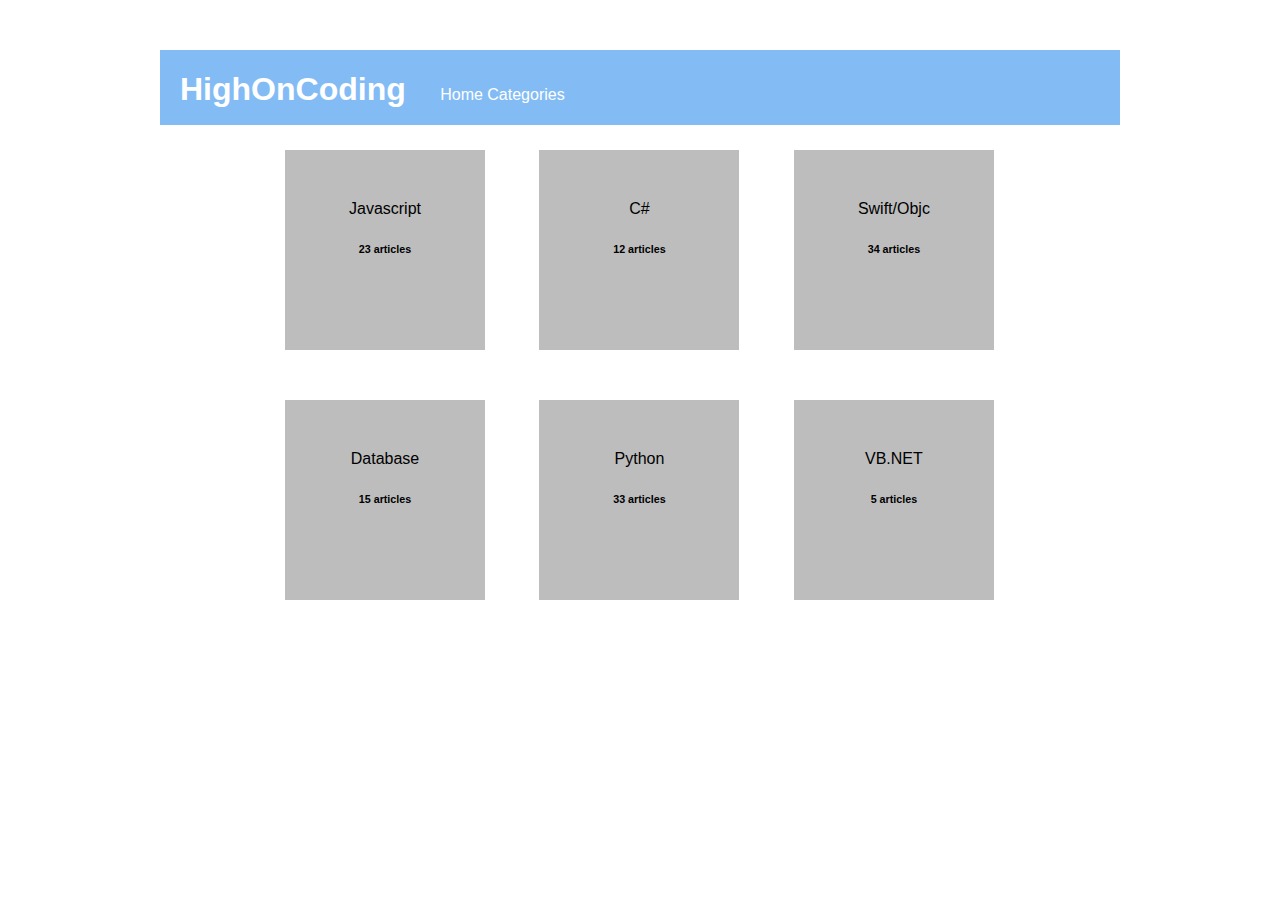
==== categories.html @ d10a8c9e "replicating a website" ====
<html>
    <head>
        <link rel="stylesheet" href="styles.css">
    </head>

    <body>
        <div class="navigation">
            <h1 id="logo">HighOnCoding</h1>
                <div id="links">
                <a href="index.html">Home</a>
                <a href="categories.html">Categories</a>
                </div>
        </div>

       <div id = "categories">
            
            <div class="category-names">
                Javascript
                <h6>23 articles</h6>
            </div>

            <div class="category-names">
                C#
                <h6>12 articles</h6>
            </div>

            <div class="category-names">
                Swift/Objc
                <h6>34 articles</h6>
            </div>

            <div class="category-names">
                Database
                <h6>15 articles</h6>
            </div>

            <div class="category-names">
                Python
                <h6>33 articles</h6>
            </div>

            <div class="category-names">
                VB.NET
                <h6>5 articles</h6>
            </div>
        </div>
    </body>
</html>
---- styles.css ----
body {
    width:960px;
    margin: auto;
    margin-top: 50px;
    font-family: Arial, Helvetica, sans-serif;

}

.navigation {
    width: 100%;
    height:60px;
    text-align: left;
    background-color: rgb(131, 188, 245);
    color: white;
    position: relative;
    padding-bottom: 15px;
    
}

#logo {
    display: inline-block;
    position: relative;
    left: 20px;  
}

#links {
    display: inline-block;
    padding-left: 50px;
}

#opening {
    background-color: rgb(195, 195, 195);
    margin: 25px;
    margin-bottom: 0px;
    padding: 15px;
}

.languages {
    margin: 0px 25px;
    padding: 25px;
}
.comments {
    background-color: orange;
    color: white;
    
    padding: 3px;
}

h2 {
    color: dodgerblue;
}

a {
    text-decoration: none;
    color: white;   
}

#categories {
    margin-left:100px;
}

.category-names {
    width: 200px;
    height: 100px;
    padding: 50px 0px;
    background-color: rgb(189, 189, 189);
    display: inline-block;
    margin: 25px;
    text-align: center;
    font-family: Arial, Helvetica, sans-serif;
    
}
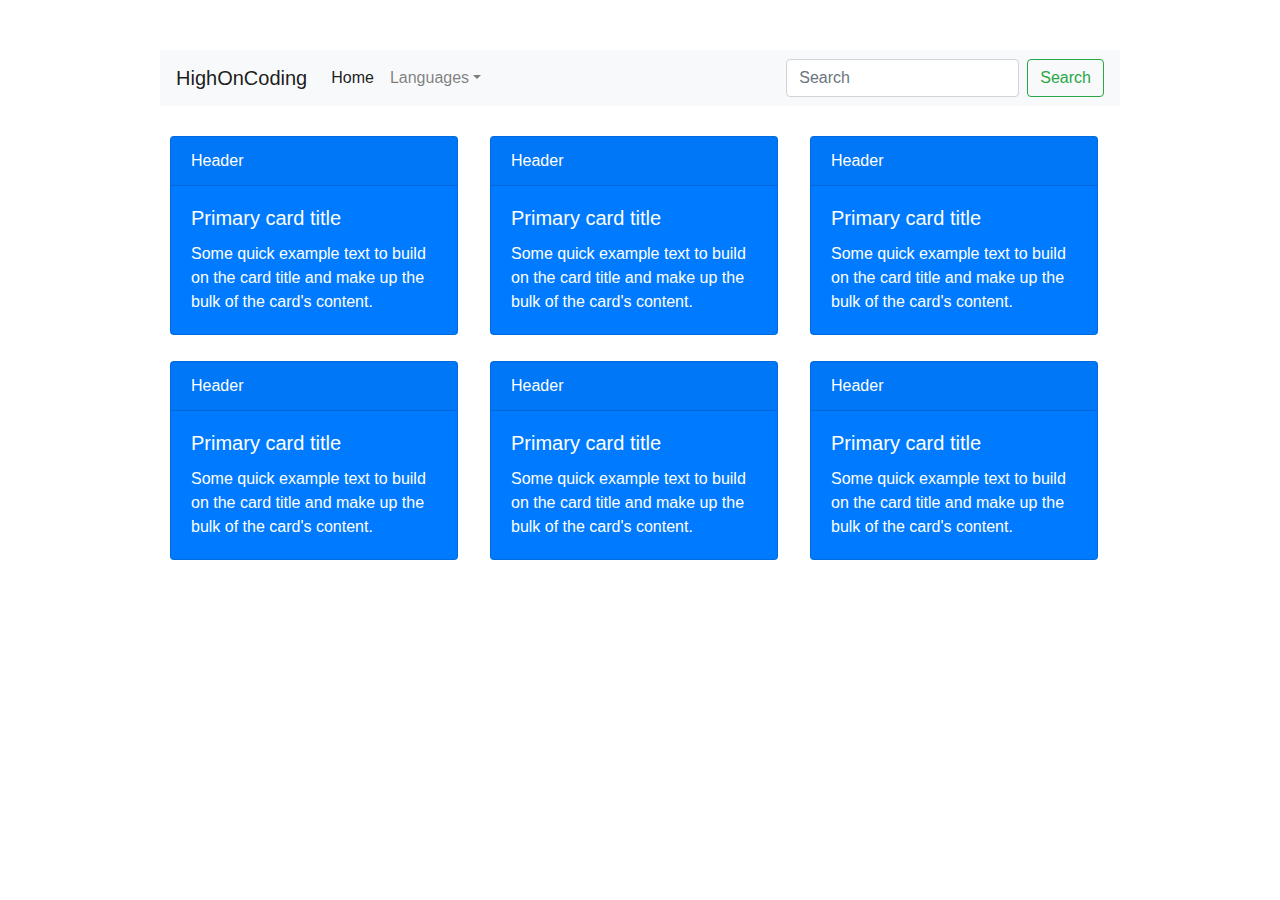
==== commit 7c59e370: "highoncoding with bootstrap" ====
--- a/categories.html
+++ b/categories.html
@@ -1,47 +1,89 @@
 <html>
     <head>
+        <link rel="stylesheet" href="https://stackpath.bootstrapcdn.com/bootstrap/4.3.1/css/bootstrap.min.css" integrity="sha384-ggOyR0iXCbMQv3Xipma34MD+dH/1fQ784/j6cY/iJTQUOhcWr7x9JvoRxT2MZw1T" crossorigin="anonymous">
         <link rel="stylesheet" href="styles.css">
+        <meta name="viewport" content="width=device-width, initial-scale=1.0">
+
+        <title>Coding Languages</title>
     </head>
 
     <body>
-        <div class="navigation">
-            <h1 id="logo">HighOnCoding</h1>
-                <div id="links">
-                <a href="index.html">Home</a>
-                <a href="categories.html">Categories</a>
-                </div>
-        </div>
+        <nav class="navbar navbar-expand-lg navbar-light bg-light">
+            <a class="navbar-brand" href="#">HighOnCoding</a>
+            <button class="navbar-toggler" type="button" data-toggle="collapse"data-target="#navbarSupportedContent"aria-controls="navbarSupportedConten" aria-expanded="false" aria-label="Toggle navigation">
+                <span class="navbar-toggler-icon"></span>
+            </button>
+            
+            <div class="collapse navbar-collapse" id="navbarSupportedContent">
+                <ul class="navbar-nav mr-auto">
+                <li class="nav-item active">
+                    <a class="nav-link" href="index.html">Home <span class="sr-only">(current)</span></a>
+                </li>
+                <li class="nav-item dropdown">
+                <a class="nav-link dropdown-toggle" href="categories.html" id="navbarDropdown" role="button" data-toggle="dropdown" aria-haspopup="true" aria-expanded="false">
+                    Languages</a>
+                    <div class="dropdown-menu" aria-labelledby="navbarDropdown">
+                        <a class="dropdown-item" href="categories.html">Watchkit</a>
+                        <a class="dropdown-item" href="categories.html">Swift</a>
+                        <div class="dropdown-divider"></div>
+                        <a class="dropdown-item" href="index.html">Feature Article</a>
+                    </div>
+                </li>
+                </ul>
+                <form class="form-inline my-2 my-lg-0">
+                <input class="form-control mr-sm-2" type="search" placeholder="Search" aria-label="Search">
+                <button class="btn btn-outline-success my-2 my-sm-0" type="submit">Search</button>
+                </form>
+            </div>
+        </nav>
 
-       <div id = "categories">
-            
-            <div class="category-names">
-                Javascript
-                <h6>23 articles</h6>
+        <div id = "languages">
+            <div class="card text-white bg-primary mb-3"                        style="max-width: 18rem;">
+                    <div class="card-header">Header</div>
+                    <div class="card-body">
+                    <h5 class="card-title">Primary card title</h5>
+                    <p class="card-text">Some quick example text to build on the card title and make up the bulk of the card's content.</p>
+                    </div>
+            </div>
+       
+            <div class="card text-white bg-primary mb-3" style="max-width: 18rem;">
+                    <div class="card-header">Header</div>
+                    <div class="card-body">
+                        <h5 class="card-title">Primary card title</h5>
+                        <p class="card-text">Some quick example text to build on the card title and make up the bulk of the card's content.</p>
+                    </div>   
             </div>
 
-            <div class="category-names">
-                C#
-                <h6>12 articles</h6>
+            <div class="card text-white bg-primary mb-3" style="max-width: 18rem;">
+                    <div class="card-header">Header</div>
+                    <div class="card-body">
+                    <h5 class="card-title">Primary card title</h5>
+                    <p class="card-text">Some quick example text to build on the card title and make up the bulk of the card's content.</p>
+                </div>
             </div>
 
-            <div class="category-names">
-                Swift/Objc
-                <h6>34 articles</h6>
+            <div class="card text-white bg-primary mb-3" style="max-width: 18rem;">
+                    <div class="card-header">Header</div>
+                    <div class="card-body">
+                    <h5 class="card-title">Primary card title</h5>
+                    <p class="card-text">Some quick example text to build on the card title and make up the bulk of the card's content.</p>
+                    </div>
             </div>
 
-            <div class="category-names">
-                Database
-                <h6>15 articles</h6>
+            <div class="card text-white bg-primary mb-3" style="max-width: 18rem;">
+                    <div class="card-header">Header</div>
+                    <div class="card-body">
+                    <h5 class="card-title">Primary card title</h5>
+                    <p class="card-text">Some quick example text to build on the card title and make up the bulk of the card's content.</p>
+                    </div>
             </div>
 
-            <div class="category-names">
-                Python
-                <h6>33 articles</h6>
-            </div>
-
-            <div class="category-names">
-                VB.NET
-                <h6>5 articles</h6>
+            <div class="card text-white bg-primary mb-3" style="max-width: 18rem;">
+                    <div class="card-header">Header</div>
+                    <div class="card-body">
+                    <h5 class="card-title">Primary card title</h5>
+                    <p class="card-text">Some quick example text to build on the card title and make up the bulk of the card's content.</p>
+                    </div>
             </div>
         </div>
     </body>
--- a/styles.css
+++ b/styles.css
@@ -1,3 +1,4 @@
+
 body {
     width:960px;
     margin: auto;
@@ -6,39 +7,27 @@
 
 }
 
-.navigation {
-    width: 100%;
-    height:60px;
-    text-align: left;
-    background-color: rgb(131, 188, 245);
+.nav-link {
     color: white;
-    position: relative;
-    padding-bottom: 15px;
-    
 }
 
-#logo {
-    display: inline-block;
-    position: relative;
-    left: 20px;  
+.navbar {
+    background-color: dodgerblue;
 }
 
-#links {
-    display: inline-block;
-    padding-left: 50px;
+.jumbotron {
+    margin-top: 20px;
+    background-color: rgb(169, 183, 197);
 }
 
-#opening {
-    background-color: rgb(195, 195, 195);
-    margin: 25px;
-    margin-bottom: 0px;
-    padding: 15px;
+.jumbotron-fluid {
+    background-color: dodgerblue;
 }
 
-.languages {
-    margin: 0px 25px;
-    padding: 25px;
+.jumbotron-fluid h1 {
+    color:white;
 }
+
 .comments {
     background-color: orange;
     color: white;
@@ -46,27 +35,21 @@
     padding: 3px;
 }
 
-h2 {
-    color: dodgerblue;
+#languages {
+    display: grid;
+    grid-template-columns: repeat(3, 1fr);
+    margin-top: 20px;
 }
 
-a {
-    text-decoration: none;
-    color: white;   
+.card {
+    margin: 10px;
 }
 
-#categories {
-    margin-left:100px;
-}
 
-.category-names {
-    width: 200px;
-    height: 100px;
-    padding: 50px 0px;
-    background-color: rgb(189, 189, 189);
-    display: inline-block;
-    margin: 25px;
-    text-align: center;
-    font-family: Arial, Helvetica, sans-serif;
-    
-}+@media only screen and (max-width: 600px) {
+    body {
+      background-color: lightblue;
+    }
+
+
+  }
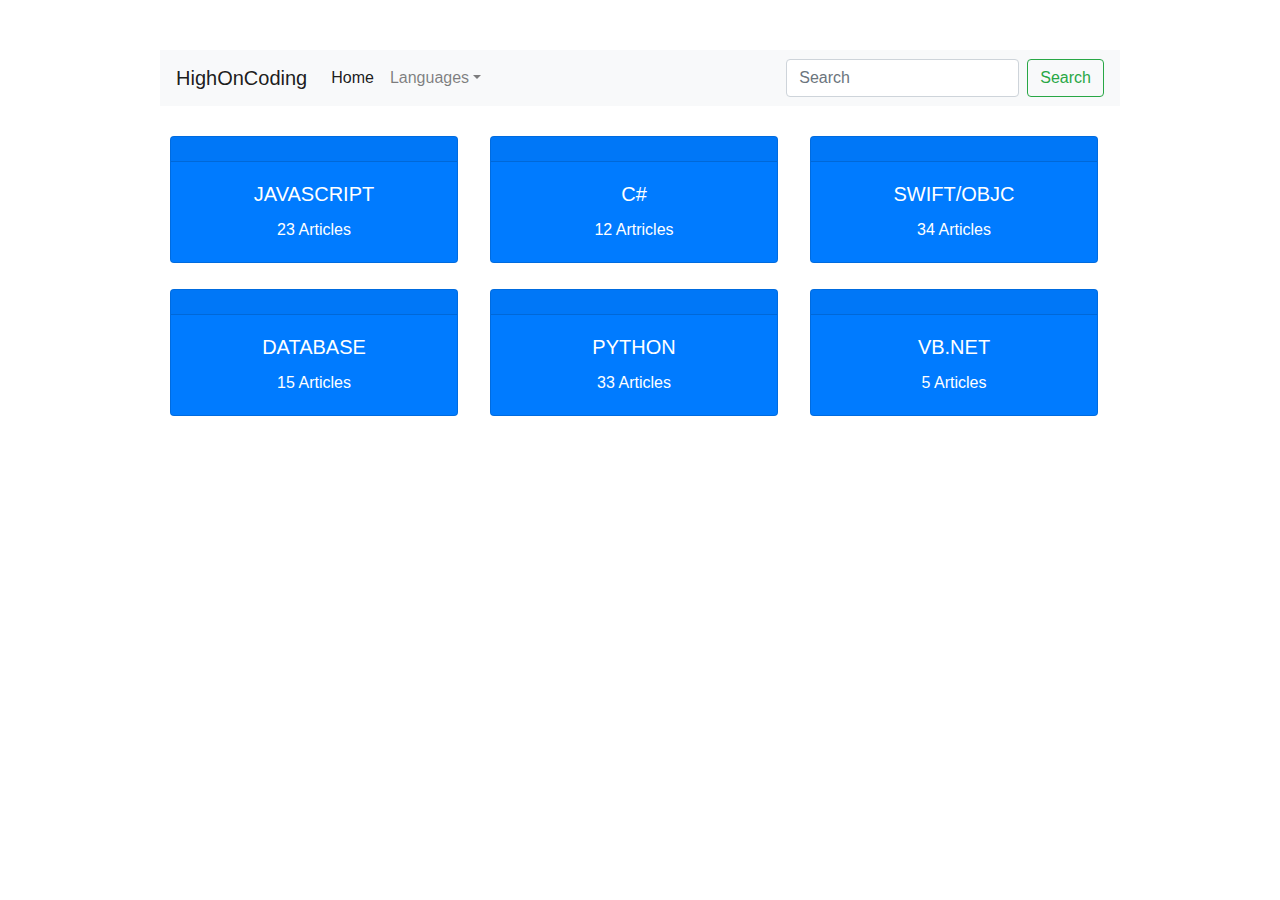
==== commit 644e097a: "HOC bootstrap update" ====
--- a/categories.html
+++ b/categories.html
@@ -39,50 +39,50 @@
 
         <div id = "languages">
             <div class="card text-white bg-primary mb-3"                        style="max-width: 18rem;">
-                    <div class="card-header">Header</div>
+                    <div class="card-header"></div>
                     <div class="card-body">
-                    <h5 class="card-title">Primary card title</h5>
-                    <p class="card-text">Some quick example text to build on the card title and make up the bulk of the card's content.</p>
+                    <h5 class="card-title">JAVASCRIPT</h5>
+                    <p class="card-text">23 Articles</p>
                     </div>
             </div>
        
             <div class="card text-white bg-primary mb-3" style="max-width: 18rem;">
-                    <div class="card-header">Header</div>
+                    <div class="card-header"></div>
                     <div class="card-body">
-                        <h5 class="card-title">Primary card title</h5>
-                        <p class="card-text">Some quick example text to build on the card title and make up the bulk of the card's content.</p>
+                        <h5 class="card-title">C#</h5>
+                        <p class="card-text">12 Artricles</p>
                     </div>   
             </div>
 
             <div class="card text-white bg-primary mb-3" style="max-width: 18rem;">
-                    <div class="card-header">Header</div>
+                    <div class="card-header"></div>
                     <div class="card-body">
-                    <h5 class="card-title">Primary card title</h5>
-                    <p class="card-text">Some quick example text to build on the card title and make up the bulk of the card's content.</p>
+                    <h5 class="card-title">SWIFT/OBJC</h5>
+                    <p class="card-text">34 Articles</p>
                 </div>
             </div>
 
             <div class="card text-white bg-primary mb-3" style="max-width: 18rem;">
-                    <div class="card-header">Header</div>
+                    <div class="card-header"></div>
                     <div class="card-body">
-                    <h5 class="card-title">Primary card title</h5>
-                    <p class="card-text">Some quick example text to build on the card title and make up the bulk of the card's content.</p>
+                    <h5 class="card-title">DATABASE</h5>
+                    <p class="card-text">15 Articles</p>
                     </div>
             </div>
 
             <div class="card text-white bg-primary mb-3" style="max-width: 18rem;">
-                    <div class="card-header">Header</div>
+                    <div class="card-header"></div>
                     <div class="card-body">
-                    <h5 class="card-title">Primary card title</h5>
-                    <p class="card-text">Some quick example text to build on the card title and make up the bulk of the card's content.</p>
+                    <h5 class="card-title">PYTHON</h5>
+                    <p class="card-text">33 Articles</p>
                     </div>
             </div>
 
             <div class="card text-white bg-primary mb-3" style="max-width: 18rem;">
-                    <div class="card-header">Header</div>
+                    <div class="card-header"></div>
                     <div class="card-body">
-                    <h5 class="card-title">Primary card title</h5>
-                    <p class="card-text">Some quick example text to build on the card title and make up the bulk of the card's content.</p>
+                    <h5 class="card-title">VB.NET</h5>
+                    <p class="card-text">5 Articles</p>
                     </div>
             </div>
         </div>
--- a/styles.css
+++ b/styles.css
@@ -6,7 +6,9 @@
     font-family: Arial, Helvetica, sans-serif;
 
 }
-
+#container {
+    margin: 5px;
+}
 .nav-link {
     color: white;
 }
@@ -45,6 +47,9 @@
     margin: 10px;
 }
 
+.card-title, .card-text {
+    text-align: center;
+}
 
 @media only screen and (max-width: 600px) {
     body {
